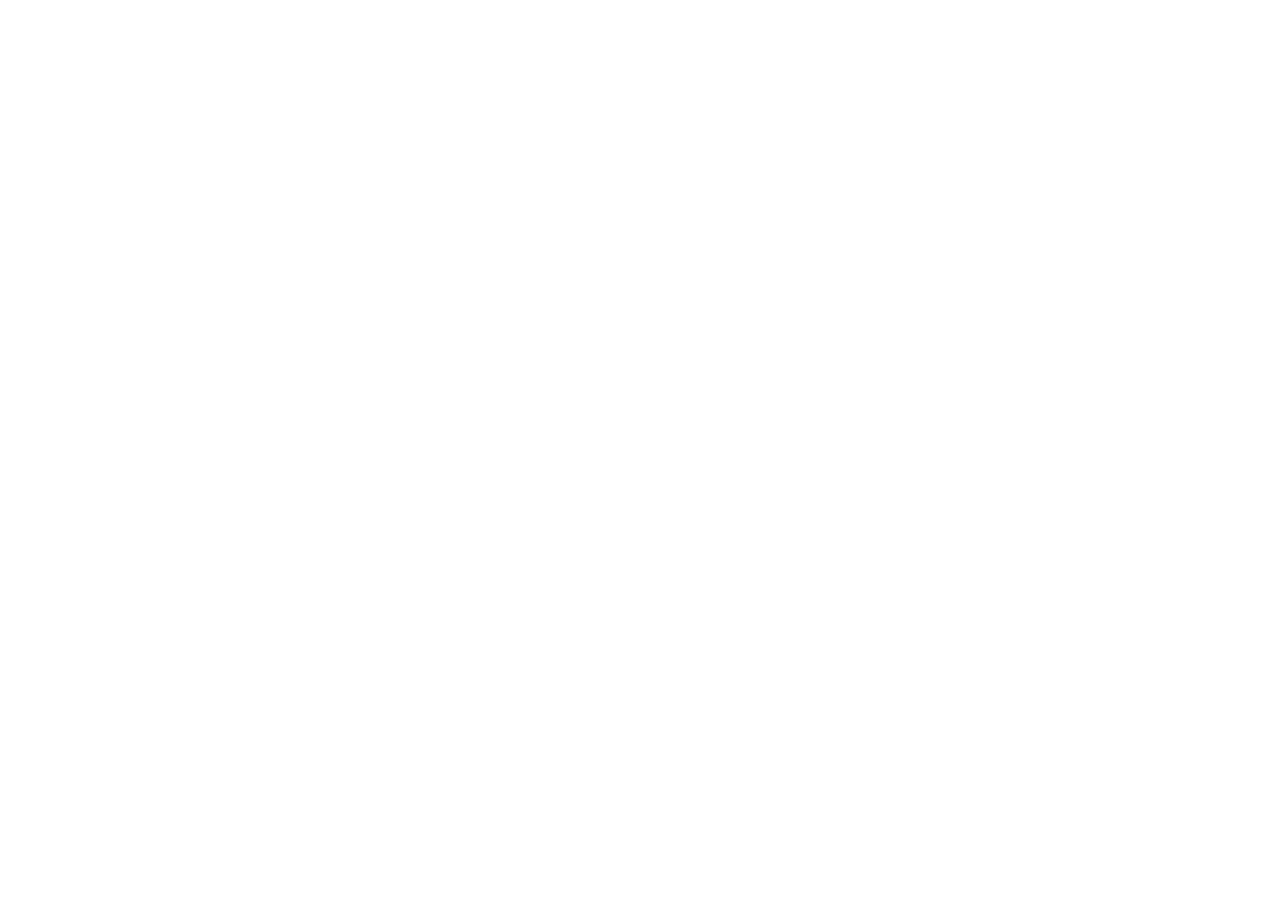
==== blog.html @ 0c10200d "Add boilerplate to blog and form html files" ====
<!DOCTYPE html>
<html lang="en">
  <head>
    <meta charset="UTF-8" />
    <meta name="viewport" content="width=device-width, initial-scale=1.0" />
    <title>Document</title>
  </head>
  <body></body>
</html>
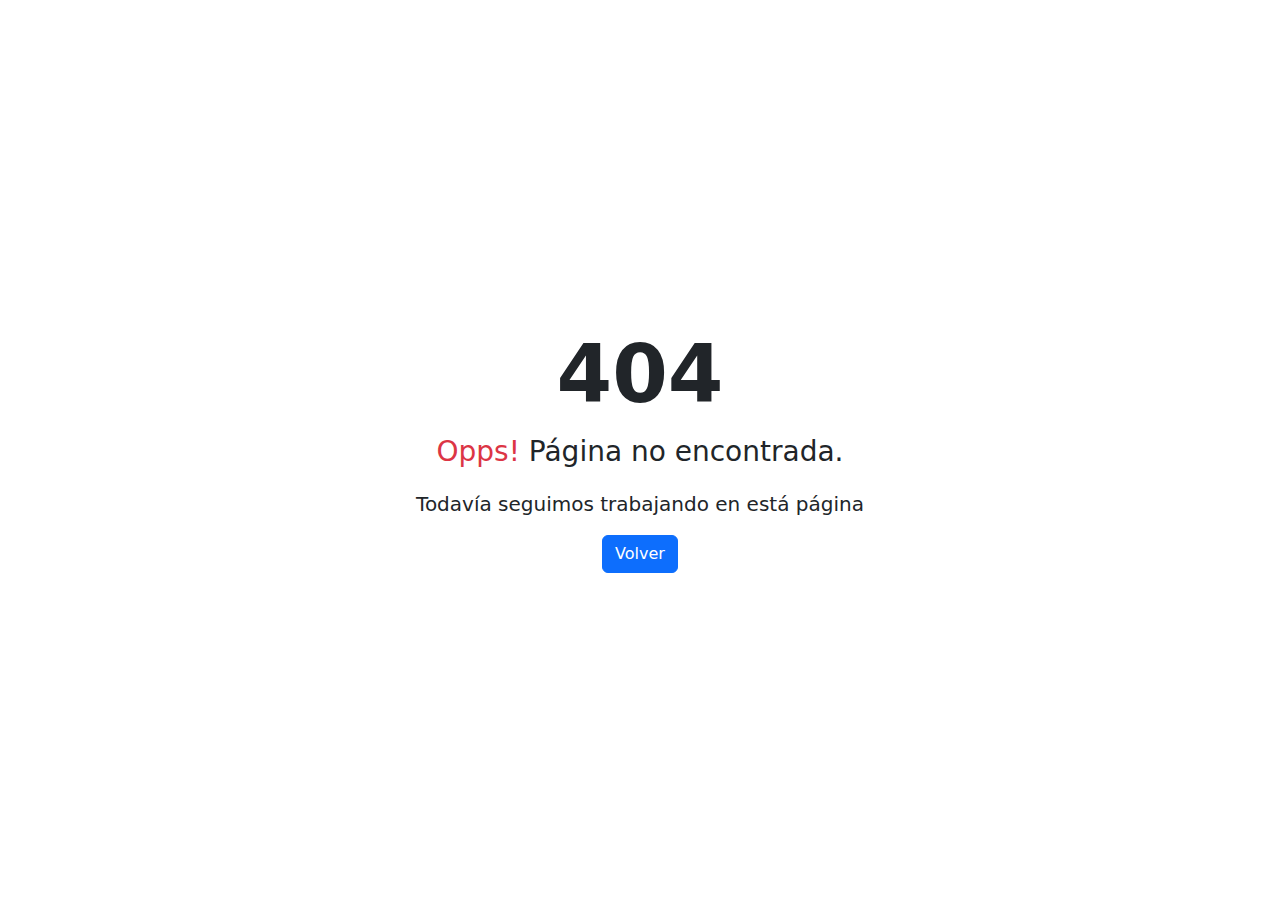
==== commit 83e43aa4: "Add bootstrap code for a 404 error in blog.html file" ====
--- a/blog.html
+++ b/blog.html
@@ -2,8 +2,25 @@
 <html lang="en">
   <head>
     <meta charset="UTF-8" />
+    <meta http-equiv="X-UA-Compatible" content="IE=edge" />
     <meta name="viewport" content="width=device-width, initial-scale=1.0" />
-    <title>Document</title>
+    <title>Blog</title>
+    <link
+      href="https://cdn.jsdelivr.net/npm/bootstrap@5.1.3/dist/css/bootstrap.min.css"
+      rel="stylesheet"
+    />
   </head>
-  <body></body>
+
+  <body>
+    <div class="d-flex align-items-center justify-content-center vh-100">
+      <div class="text-center">
+        <h1 class="display-1 fw-bold">404</h1>
+        <p class="fs-3">
+          <span class="text-danger">Opps!</span> Página no encontrada.
+        </p>
+        <p class="lead">Todavía seguimos trabajando en está página</p>
+        <a href="index.html" class="btn btn-primary">Volver</a>
+      </div>
+    </div>
+  </body>
 </html>
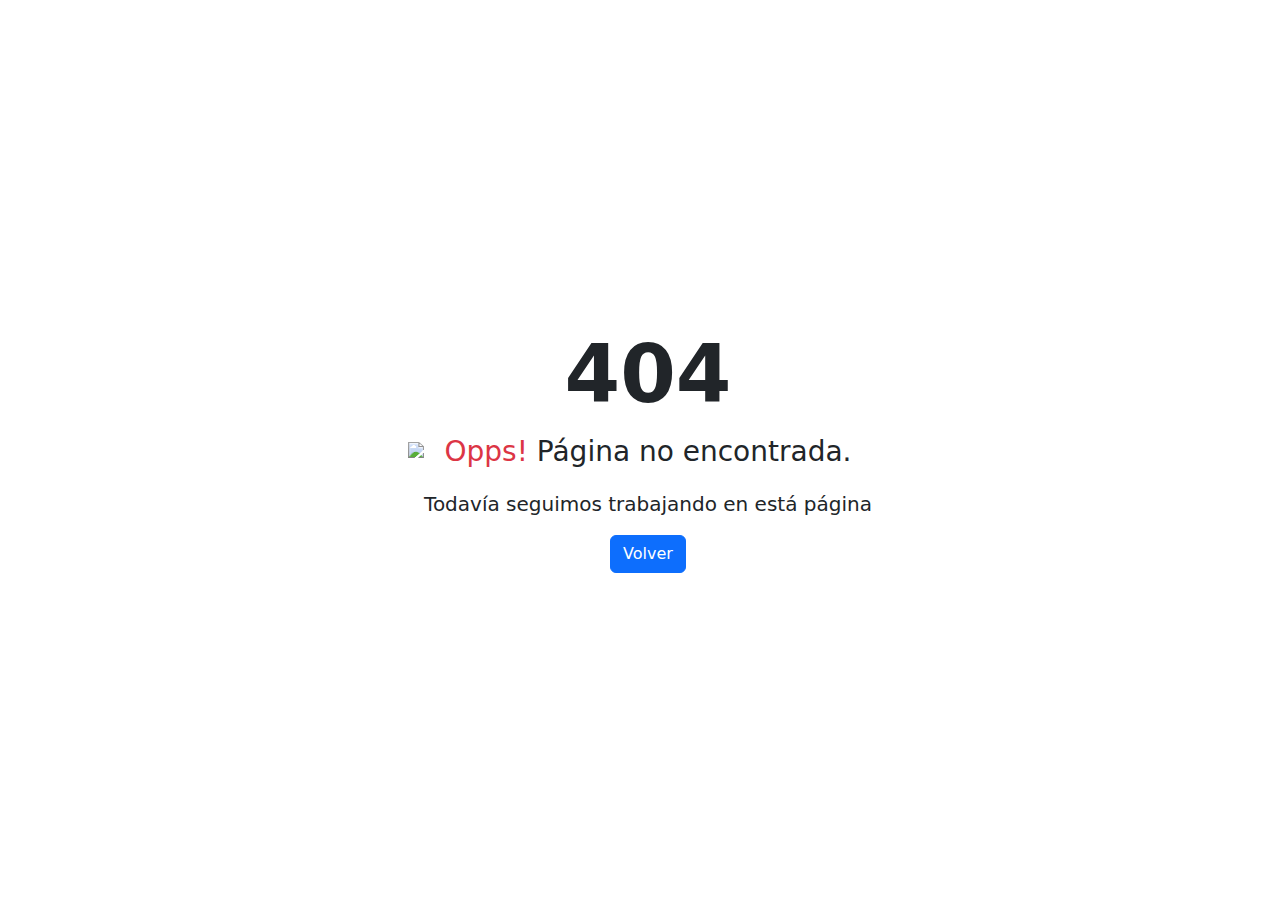
==== commit b4c98a5c: "Add img to blog.html file" ====
--- a/blog.html
+++ b/blog.html
@@ -12,15 +12,19 @@
   </head>
 
   <body>
-    <div class="d-flex align-items-center justify-content-center vh-100">
-      <div class="text-center">
-        <h1 class="display-1 fw-bold">404</h1>
-        <p class="fs-3">
-          <span class="text-danger">Opps!</span> Página no encontrada.
-        </p>
-        <p class="lead">Todavía seguimos trabajando en está página</p>
-        <a href="index.html" class="btn btn-primary">Volver</a>
+    <header></header>
+    <main>
+      <div class="d-flex align-items-center justify-content-center vh-100">
+        <img src="Images/sad.jpg" />
+        <div class="text-center">
+          <h1 class="display-1 fw-bold">404</h1>
+          <p class="fs-3">
+            <span class="text-danger">Opps!</span> Página no encontrada.
+          </p>
+          <p class="lead">Todavía seguimos trabajando en está página</p>
+          <a href="index.html" class="btn btn-primary">Volver</a>
+        </div>
       </div>
-    </div>
+    </main>
   </body>
 </html>
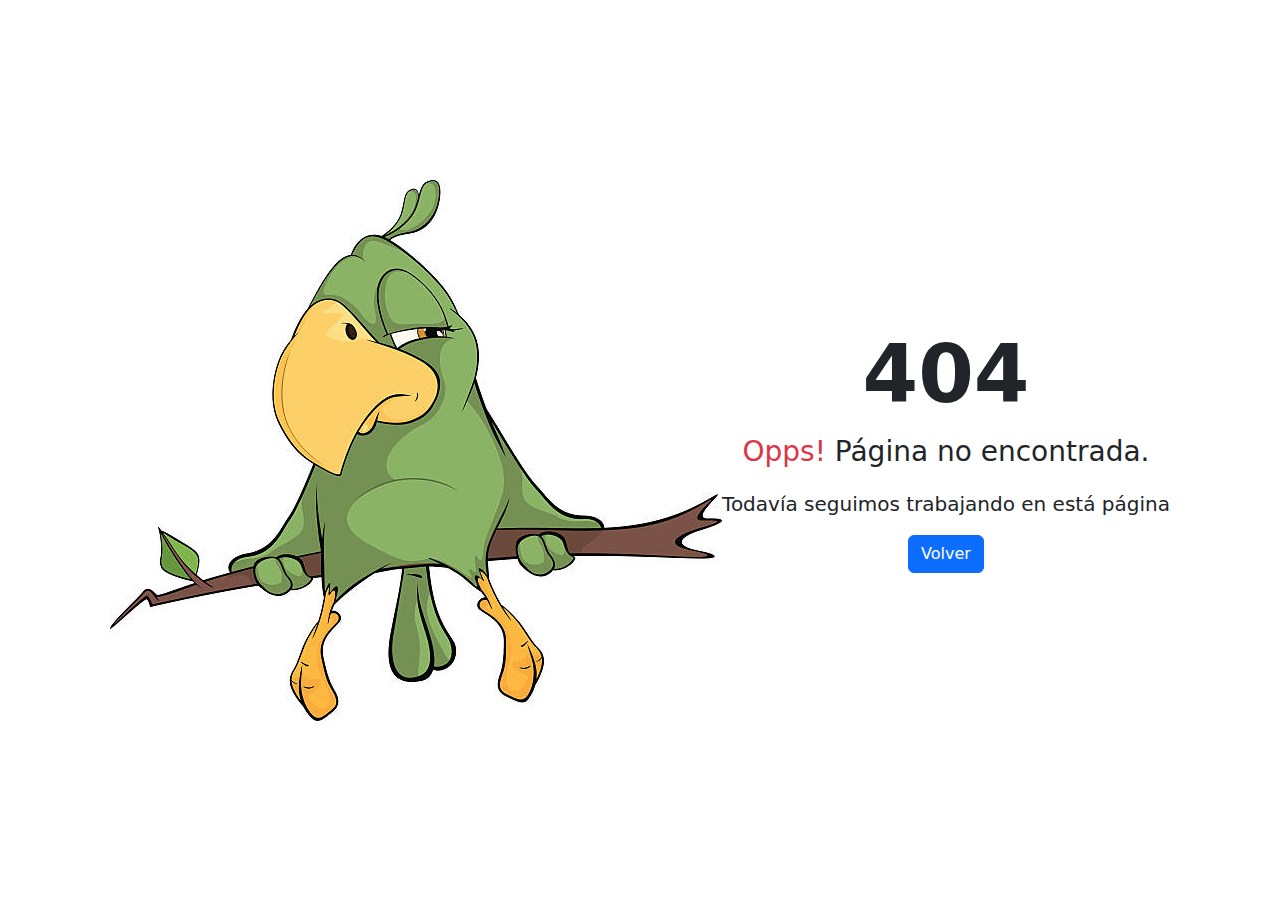
==== commit 5adb5f91: "Add icon to the tabs and set an appropiate title for each page" ====
--- a/blog.html
+++ b/blog.html
@@ -4,6 +4,7 @@
     <meta charset="UTF-8" />
     <meta http-equiv="X-UA-Compatible" content="IE=edge" />
     <meta name="viewport" content="width=device-width, initial-scale=1.0" />
+    <link rel="shortcut icon" type="x-icon" href="Images/Logo.png" />
     <title>Blog</title>
     <link
       href="https://cdn.jsdelivr.net/npm/bootstrap@5.1.3/dist/css/bootstrap.min.css"
@@ -26,5 +27,6 @@
         </div>
       </div>
     </main>
+    <footer></footer>
   </body>
 </html>
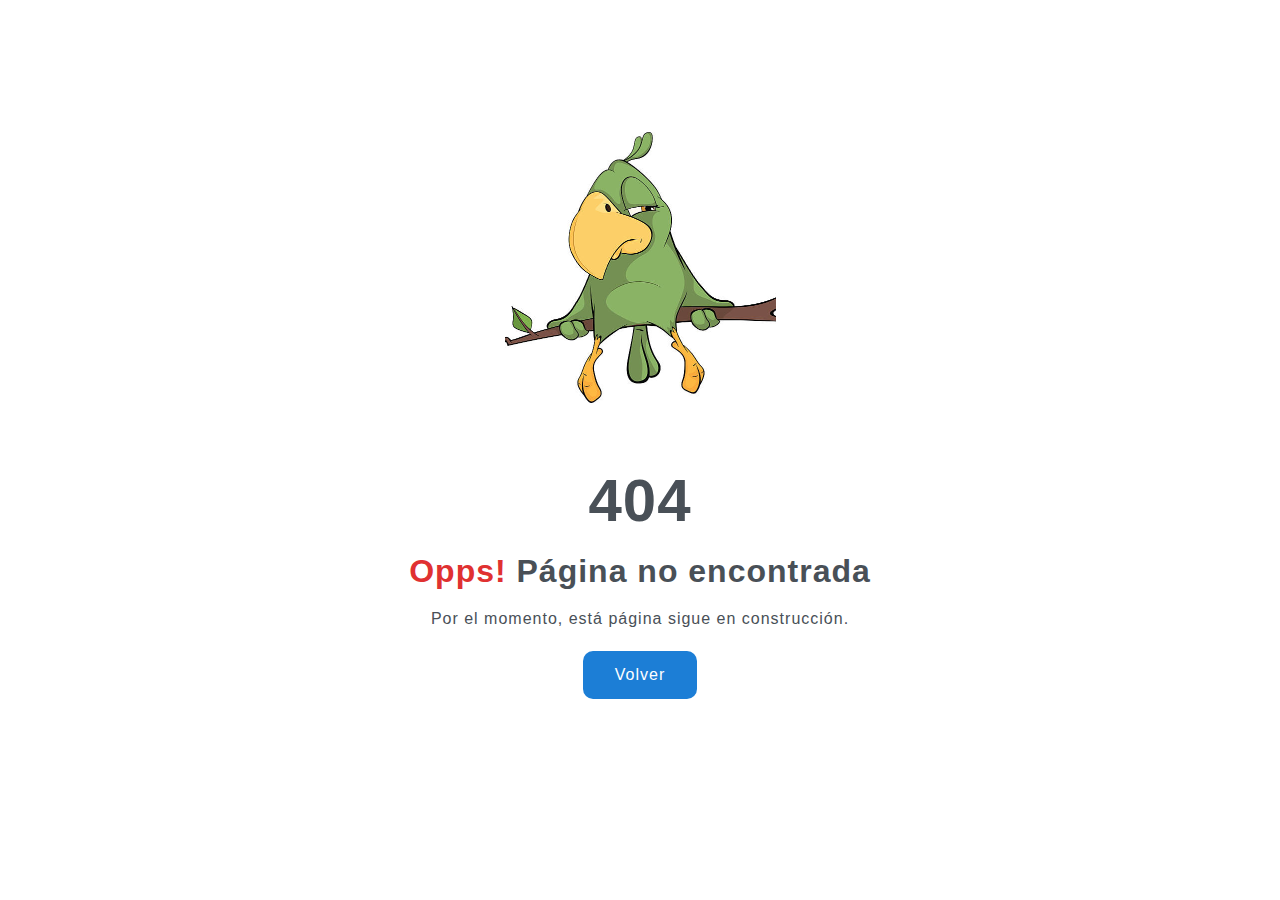
==== commit 208903d8: "Remove boostrap code from blog.html. Add own code and style it" ====
--- a/blog.html
+++ b/blog.html
@@ -6,25 +6,17 @@
     <meta name="viewport" content="width=device-width, initial-scale=1.0" />
     <link rel="shortcut icon" type="x-icon" href="Images/Logo.png" />
     <title>Blog</title>
-    <link
-      href="https://cdn.jsdelivr.net/npm/bootstrap@5.1.3/dist/css/bootstrap.min.css"
-      rel="stylesheet"
-    />
+    <link href="css/blog.css" rel="stylesheet" />
   </head>
-
   <body>
     <header></header>
     <main>
-      <div class="d-flex align-items-center justify-content-center vh-100">
-        <img src="Images/sad.jpg" />
-        <div class="text-center">
-          <h1 class="display-1 fw-bold">404</h1>
-          <p class="fs-3">
-            <span class="text-danger">Opps!</span> Página no encontrada.
-          </p>
-          <p class="lead">Todavía seguimos trabajando en está página</p>
-          <a href="index.html" class="btn btn-primary">Volver</a>
-        </div>
+      <img src="Images/sad.png" class="blog-img" />
+      <div class="not-found-msg">
+        <h1>404</h1>
+        <h2><span>Opps! </span>Página no encontrada</h2>
+        <p>Por el momento, está página sigue en construcción.</p>
+        <a href="index.html">Volver</a>
       </div>
     </main>
     <footer></footer>
--- a/css/blog.css
+++ b/css/blog.css
@@ -0,0 +1,74 @@
+* {
+  margin: 0;
+  padding: 0;
+  box-sizing: border-box;
+  color: #495057;
+}
+
+html {
+  font-size: 62.5%;
+}
+
+body {
+  font-family: "Inter", sans-serif;
+  line-height: 1;
+  letter-spacing: 1px;
+  font-weight: 400;
+  height: 100vh;
+}
+
+main {
+  display: grid;
+  grid-template-rows: auto auto;
+  padding: 6.4rem 12.8rem;
+  height: 100%;
+}
+
+.blog-img {
+  justify-self: center;
+  align-self: center;
+  width: 27.1rem;
+  width: 27.1rem;
+}
+
+.not-found-msg {
+  justify-self: center;
+  align-self: start;
+  display: flex;
+  flex-direction: column;
+  justify-content: center;
+  align-items: center;
+  gap: 2.4rem;
+}
+
+.not-found-msg h1 {
+  font-size: 6rem;
+  font-weight: 800;
+}
+
+.not-found-msg h2 {
+  font-size: 3.2rem;
+}
+
+.not-found-msg h2 span {
+  color: #e03131;
+}
+
+.not-found-msg p {
+  font-size: 1.6rem;
+}
+
+.not-found-msg a:link,
+.not-found-msg a:visited {
+  text-decoration: none;
+  font-size: 1.6rem;
+  padding: 1.6rem 3.2rem;
+  background-color: #1c7ed6;
+  border-radius: 1rem;
+  color: #fff;
+}
+
+.not-found-msg a:hover,
+.not-found-msg a:active {
+  background-color: #1864ab;
+}
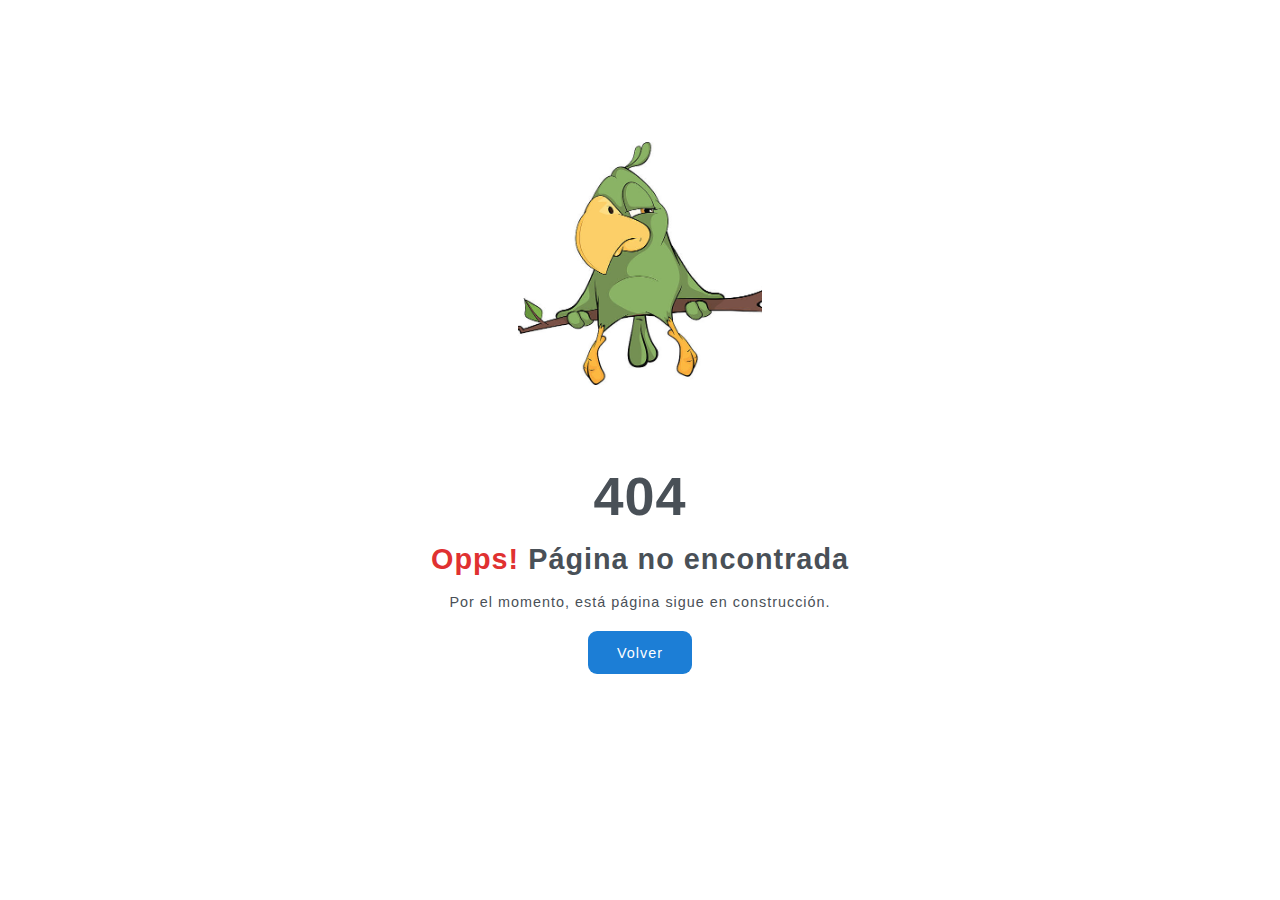
==== commit e6dbcace: "Add responsiveness to blog.html" ====
--- a/blog.html
+++ b/blog.html
@@ -7,10 +7,11 @@
     <link rel="shortcut icon" type="x-icon" href="Images/Logo.png" />
     <title>Blog</title>
     <link href="css/blog.css" rel="stylesheet" />
+    <link href="css/queries.css" rel="stylesheet" />
   </head>
   <body>
     <header></header>
-    <main>
+    <main class="main-blog">
       <img src="Images/sad.png" class="blog-img" />
       <div class="not-found-msg">
         <h1>404</h1>
--- a/css/blog.css
+++ b/css/blog.css
@@ -44,10 +44,12 @@
 .not-found-msg h1 {
   font-size: 6rem;
   font-weight: 800;
+  text-align: center;
 }
 
 .not-found-msg h2 {
   font-size: 3.2rem;
+  text-align: center;
 }
 
 .not-found-msg h2 span {
@@ -56,6 +58,7 @@
 
 .not-found-msg p {
   font-size: 1.6rem;
+  text-align: center;
 }
 
 .not-found-msg a:link,
--- a/css/queries.css
+++ b/css/queries.css
@@ -0,0 +1,319 @@
+/*Max 1344px*/
+@media (max-width: 84em) {
+  html {
+    /*9PX*/
+    font-size: 56.25%;
+  }
+
+  .hero {
+    max-width: 120rem;
+  }
+
+  .marcas,
+  .aboutUs,
+  .servicios {
+    max-width: 110rem;
+  }
+
+  .aboutUs-description {
+    font-size: 1.6rem;
+  }
+
+  .servicio-heading {
+    font-size: 1.8rem;
+  }
+
+  .servicio-description {
+    font-size: 1.4rem;
+  }
+}
+
+/*Max 1250px*/
+@media (max-width: 78em) {
+  .hero {
+    max-width: 110rem;
+  }
+
+  .marcas,
+  .aboutUs,
+  .servicios {
+    max-width: 105rem;
+  }
+
+  .aboutUs-description {
+    font-size: 1.5rem;
+  }
+}
+
+/*Max 1050px*/
+@media (max-width: 65em) {
+  .main-nav {
+    background-color: rgba(255, 255, 255, 0.97);
+    position: absolute;
+    top: 0;
+    left: 0;
+    width: 100%;
+    height: 100vh;
+    display: none;
+  }
+
+  .mobile-nav-open .main-nav {
+    display: flex;
+    align-items: center;
+    justify-content: center;
+  }
+
+  .mobile-nav-open .open-menu-icon {
+    display: none;
+  }
+
+  .mobile-nav-open .close-menu-icon {
+    display: block;
+  }
+
+  .nav-options {
+    flex-direction: column;
+    font-size: 3rem;
+  }
+
+  .mobile-nav-btn {
+    display: block;
+    z-index: 1;
+  }
+
+  .hero {
+    grid-template-columns: 1fr;
+  }
+
+  .hero-img {
+    width: 80%;
+    justify-self: center;
+  }
+
+  .hero-text {
+    text-align: center;
+  }
+
+  .aboutUs {
+    max-width: 90rem;
+  }
+
+  .aboutUs-content {
+    grid-template-columns: 1fr;
+    gap: 2.4rem;
+  }
+
+  .aboutUs-img {
+    width: 100%;
+    justify-self: center;
+  }
+
+  .aboutUs-description {
+    width: 100%;
+    text-align: justify;
+    justify-self: center;
+  }
+
+  .servicios {
+    max-width: 60rem;
+  }
+
+  .servicios-disponibles {
+    grid-template-columns: 1fr;
+  }
+
+  .servicio {
+    justify-self: center;
+  }
+
+  .contact-content {
+    grid-template-columns: 1fr;
+    grid-template-rows: 1fr 1fr;
+  }
+
+  .contact-map {
+    grid-row: 1;
+  }
+}
+
+/*Max 900PX*/
+@media (max-width: 56em) {
+  html {
+    /*8PX*/
+    font-size: 50%;
+  }
+
+  .hero {
+    max-width: 90rem;
+  }
+
+  .aboutUs {
+    max-width: 80rem;
+  }
+
+  .aboutUs-description {
+    font-size: 1.6rem;
+  }
+
+  .servicios {
+    max-width: 60rem;
+  }
+
+  .tecnicos {
+    max-width: 40rem;
+  }
+
+  .tecnicos-content {
+    grid-template-columns: 1fr 1fr;
+  }
+}
+
+/*Max 700PX*/
+@media (max-width: 44em) {
+  .hero {
+    max-width: 70rem;
+  }
+
+  .hero-img {
+    width: 70%;
+  }
+
+  .marcas-logos {
+    display: grid;
+    grid-template-columns: 1fr 1fr;
+    grid-template-rows: 1fr 1fr 1fr;
+  }
+
+  .marcas-img {
+    justify-self: center;
+  }
+
+  .marcas-img:last-child {
+    grid-column: 1 / -1;
+  }
+
+  .aboutUs {
+    max-width: 60rem;
+  }
+
+  .aboutUs-content {
+    grid-template-rows: auto 1fr auto;
+  }
+
+  .aboutUs-img {
+    height: 100%;
+    width: 100%;
+  }
+
+  .aboutUs-description {
+    width: 100%;
+  }
+
+  .servicios {
+    max-width: 50rem;
+  }
+}
+
+/*Max 500PX*/
+@media (max-width: 31em) {
+  .hero {
+    max-width: 50rem;
+  }
+
+  .hero-img {
+    width: 80%;
+  }
+
+  .marcas {
+    max-width: 50rem;
+  }
+
+  .aboutUs {
+    max-width: 50rem;
+  }
+
+  .aboutUs-content {
+    grid-template-rows: auto auto 2fr;
+  }
+
+  .aboutUs-description {
+    font-size: 1.5rem;
+    letter-spacing: 1px;
+    line-height: 1.4;
+    text-align: left;
+  }
+
+  .aboutUs-img {
+    height: auto;
+  }
+
+  .servicios {
+    max-width: 40rem;
+  }
+}
+
+/*Max 420PX*/
+@media (max-width: 26em) {
+  /*Index.html*/
+  .hero {
+    max-width: 40rem;
+  }
+
+  .hero-img {
+    width: 90%;
+  }
+
+  .marcas {
+    width: 40rem;
+  }
+
+  .marcas-heading {
+    text-align: center;
+  }
+
+  .aboutUs {
+    max-width: 40rem;
+  }
+
+  .aboutUs-content {
+    padding: 1.6rem 3.2rem;
+  }
+
+  .servicios {
+    max-width: 35rem;
+  }
+  /*Form.html*/
+  .header-form {
+    flex-direction: column;
+    gap: 2.4rem;
+  }
+
+  /*Blog*/
+  .main-blog {
+    padding: 3.2rem 6.4rem;
+  }
+}
+
+/*Max 350PX*/
+@media (max-width: 22em) {
+  html {
+    /*7PX*/
+    font-size: 43.75%;
+  }
+
+  .hero {
+    max-width: 35rem;
+  }
+
+  .hero-img {
+    width: 100%;
+  }
+
+  .primary-heading {
+    font-size: 5.2rem;
+  }
+
+  .marcas {
+    max-width: 35rem;
+  }
+}
